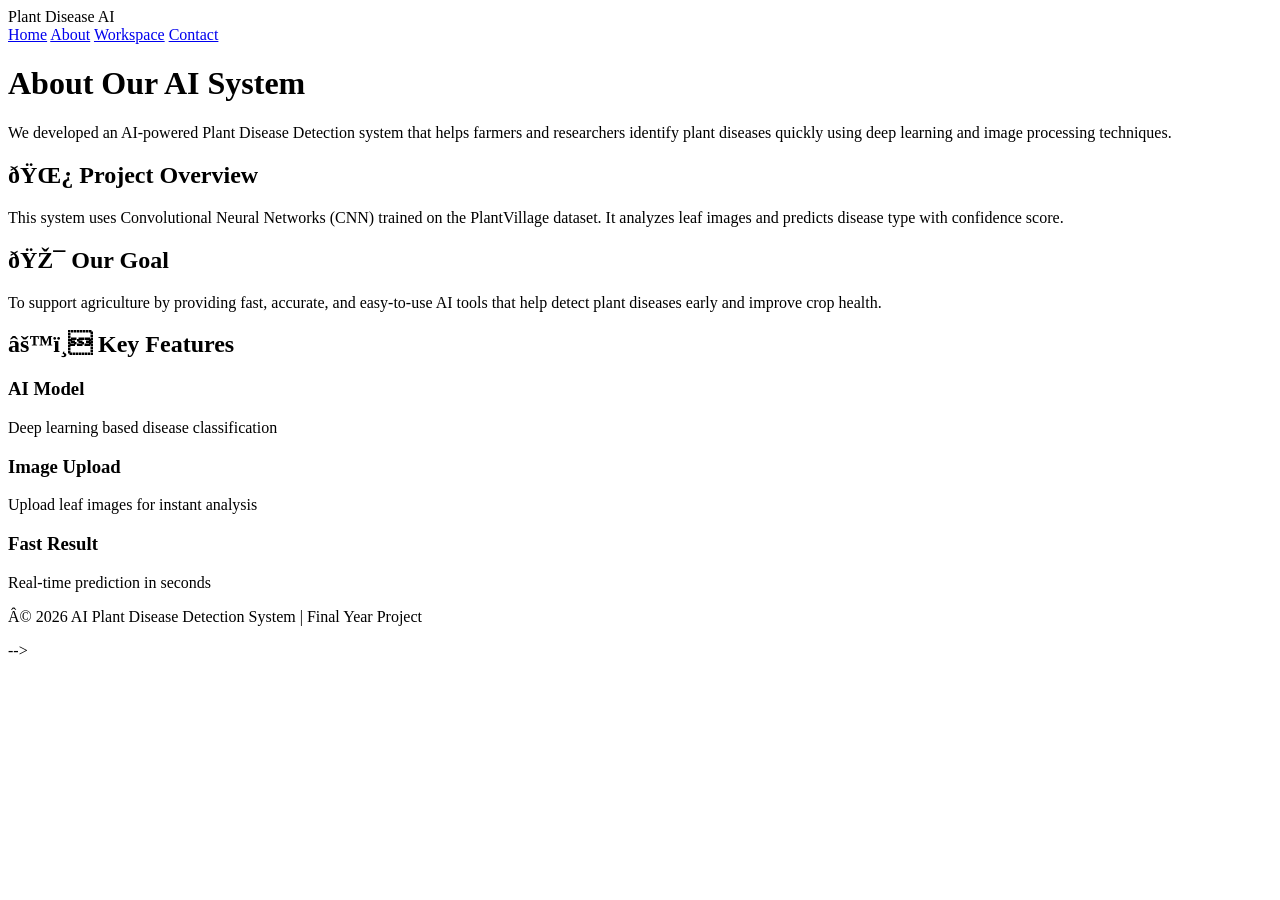
==== about.html @ 8391ed3e "Add files via upload" ====
<!-- <!DOCTYPE html>
<html lang="en">
<head>
<meta charset="UTF-8">
<meta name="viewport" content="width=device-width, initial-scale=1.0">
<title>About - AI Plant Disease Detection</title>

<link href="https://fonts.googleapis.com/css2?family=Inter:wght@300;400;600;700&display=swap" rel="stylesheet">
<link rel="stylesheet" href="https://cdnjs.cloudflare.com/ajax/libs/font-awesome/6.5.0/css/all.min.css"><link rel="stylesheet" href="assets/style.css">
<!-- <style>

/* ======================
   GLOBAL
====================== */

*{
    margin:0;
    padding:0;
    box-sizing:border-box;
    font-family:'Inter',sans-serif;
}

body{
    background:linear-gradient(135deg,#eefcf2,#f7fff9);
    color:#1e293b;
}

/* ======================
   NAVBAR
====================== */

.navbar{
    display:flex;
    justify-content:space-between;
    align-items:center;

    padding:18px 8%;
    background:rgba(255,255,255,.8);
    backdrop-filter:blur(20px);

    position:sticky;
    top:0;
    z-index:999;

    box-shadow:0 10px 30px rgba(0,0,0,.08);
}

.brand{
    display:flex;
    align-items:center;
    gap:10px;
    font-size:22px;
    font-weight:700;
    color:#16a34a;
}

.nav-links a{
    margin-left:20px;
    text-decoration:none;
    color:#1e293b;
    font-weight:500;
}

.nav-links a:hover{
    color:#16a34a;
}

/* ======================
   HERO
====================== */

.hero{
    text-align:center;
    padding:80px 20px;
}

.hero h1{
    font-size:42px;
    color:#16a34a;
    margin-bottom:15px;
}

.hero p{
    max-width:800px;
    margin:auto;
    color:#475569;
    font-size:18px;
}

/* ======================
   SECTION
====================== */

.container{
    width:90%;
    max-width:1100px;
    margin:auto;
    padding:40px 0;
}

.card{
    background:white;
    padding:30px;
    border-radius:20px;
    box-shadow:0 10px 25px rgba(0,0,0,.08);
    margin-bottom:20px;
}

.card h2{
    color:#16a34a;
    margin-bottom:10px;
}

.card p{
    color:#475569;
    line-height:1.6;
}

/* ======================
   FEATURES
====================== */

.features{
    display:grid;
    grid-template-columns:repeat(auto-fit,minmax(250px,1fr));
    gap:20px;
    margin-top:30px;
}

.feature-box{
    background:#f0fdf4;
    padding:25px;
    border-radius:20px;
    text-align:center;
    transition:.3s;
}

.feature-box:hover{
    transform:translateY(-5px);
    background:#dcfce7;
}

.feature-box i{
    font-size:40px;
    color:#16a34a;
    margin-bottom:10px;
}

/* ======================
   FOOTER
====================== */

footer{
    text-align:center;
    padding:30px;
    background:#0f172a;
    color:white;
    margin-top:50px;
}

</style> -->

</head>

<body>

<!-- NAVBAR -->
<div class="navbar">

    <div class="brand">
        <i class="fas fa-leaf"></i>
        Plant Disease AI
    </div>

    <div class="nav-links">
        <a href="index.html">Home</a>
        <a href="about.html">About</a>
        <a href="detect-image.html">Workspace</a>
        <a href="contact.html">Contact</a>
    </div>

</div>

<!-- HERO -->
<div class="hero">

    <h1>About Our AI System</h1>

    <p>
        We developed an AI-powered Plant Disease Detection system that helps farmers and researchers
        identify plant diseases quickly using deep learning and image processing techniques.
    </p>

</div>

<!-- CONTENT -->
<div class="container">

    <div class="card">
        <h2>🌿 Project Overview</h2>
        <p>
            This system uses Convolutional Neural Networks (CNN) trained on the PlantVillage dataset.
            It analyzes leaf images and predicts disease type with confidence score.
        </p>
    </div>

    <div class="card">
        <h2>🎯 Our Goal</h2>
        <p>
            To support agriculture by providing fast, accurate, and easy-to-use AI tools that help
            detect plant diseases early and improve crop health.
        </p>
    </div>

    <div class="card">
        <h2>⚙️ Key Features</h2>

        <div class="features">

            <div class="feature-box">
                <i class="fas fa-brain"></i>
                <h3>AI Model</h3>
                <p>Deep learning based disease classification</p>
            </div>

            <div class="feature-box">
                <i class="fas fa-camera"></i>
                <h3>Image Upload</h3>
                <p>Upload leaf images for instant analysis</p>
            </div>

            <div class="feature-box">
                <i class="fas fa-bolt"></i>
                <h3>Fast Result</h3>
                <p>Real-time prediction in seconds</p>
            </div>

        </div>

    </div>

</div>

<!-- FOOTER -->
<footer>
    <p>© 2026 AI Plant Disease Detection System | Final Year Project</p>
</footer>

</body>
</html> -->
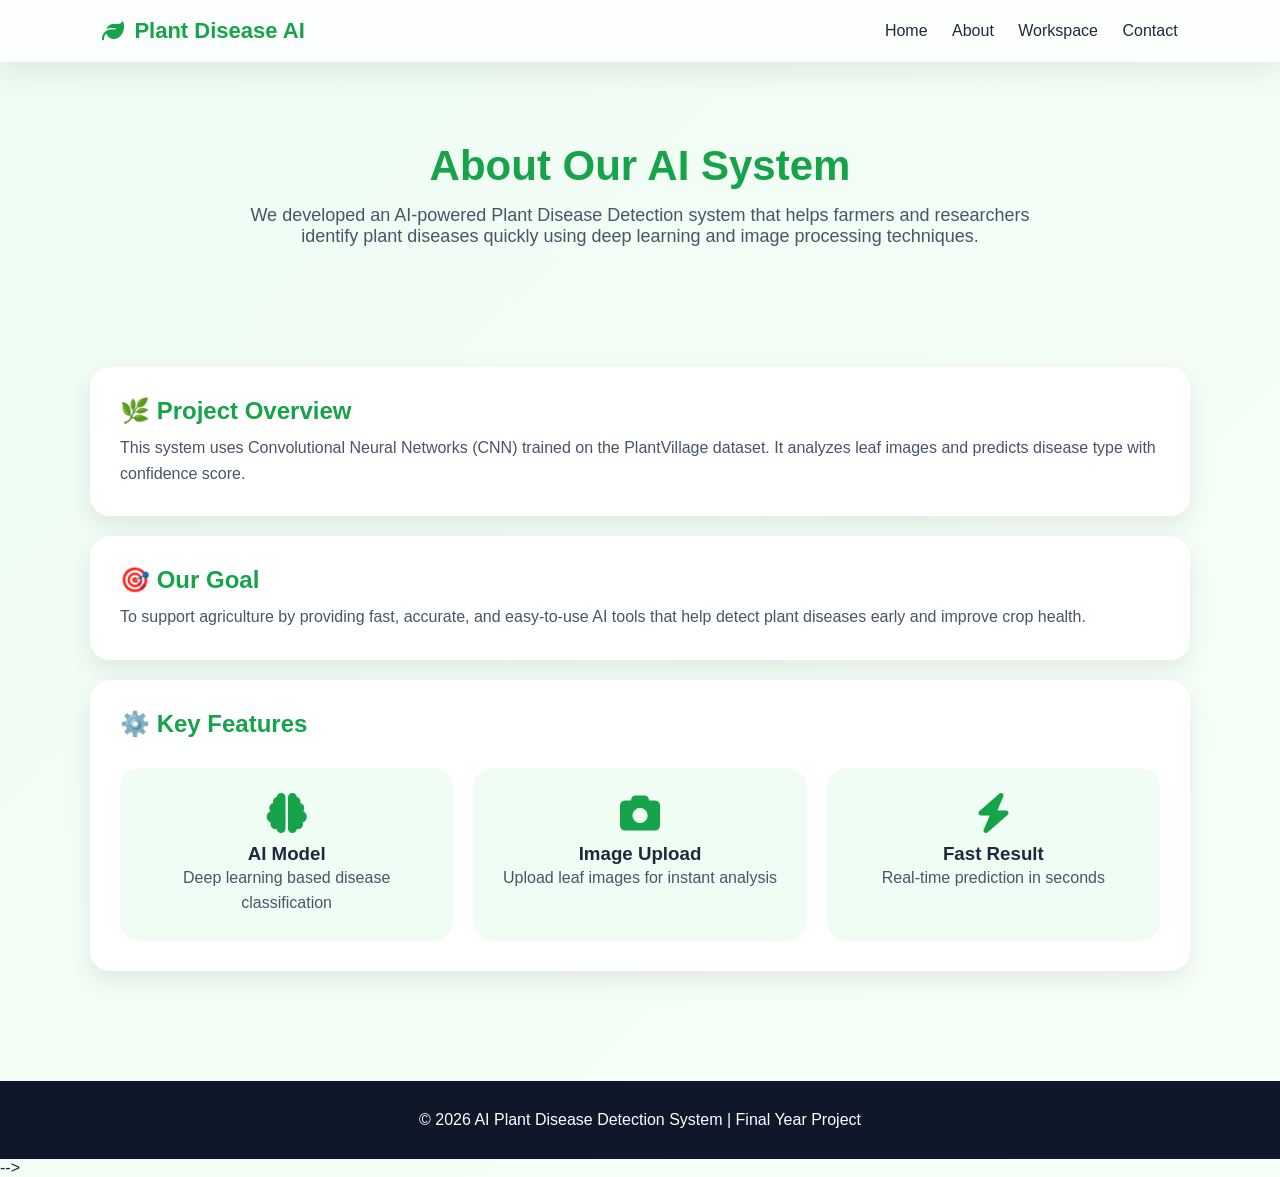
==== commit f803d5ff: "Update about.html" ====
--- a/about.html
+++ b/about.html
@@ -1,4 +1,4 @@
-<!-- <!DOCTYPE html>
+<!DOCTYPE html>
 <html lang="en">
 <head>
 <meta charset="UTF-8">
@@ -7,7 +7,7 @@
 
 <link href="https://fonts.googleapis.com/css2?family=Inter:wght@300;400;600;700&display=swap" rel="stylesheet">
 <link rel="stylesheet" href="https://cdnjs.cloudflare.com/ajax/libs/font-awesome/6.5.0/css/all.min.css"><link rel="stylesheet" href="assets/style.css">
-<!-- <style>
+ <style>
 
 /* ======================
    GLOBAL
@@ -158,7 +158,7 @@
     margin-top:50px;
 }
 
-</style> -->
+</style>
 
 </head>
 
@@ -247,4 +247,4 @@
 </footer>
 
 </body>
-</html> -->+</html> -->
